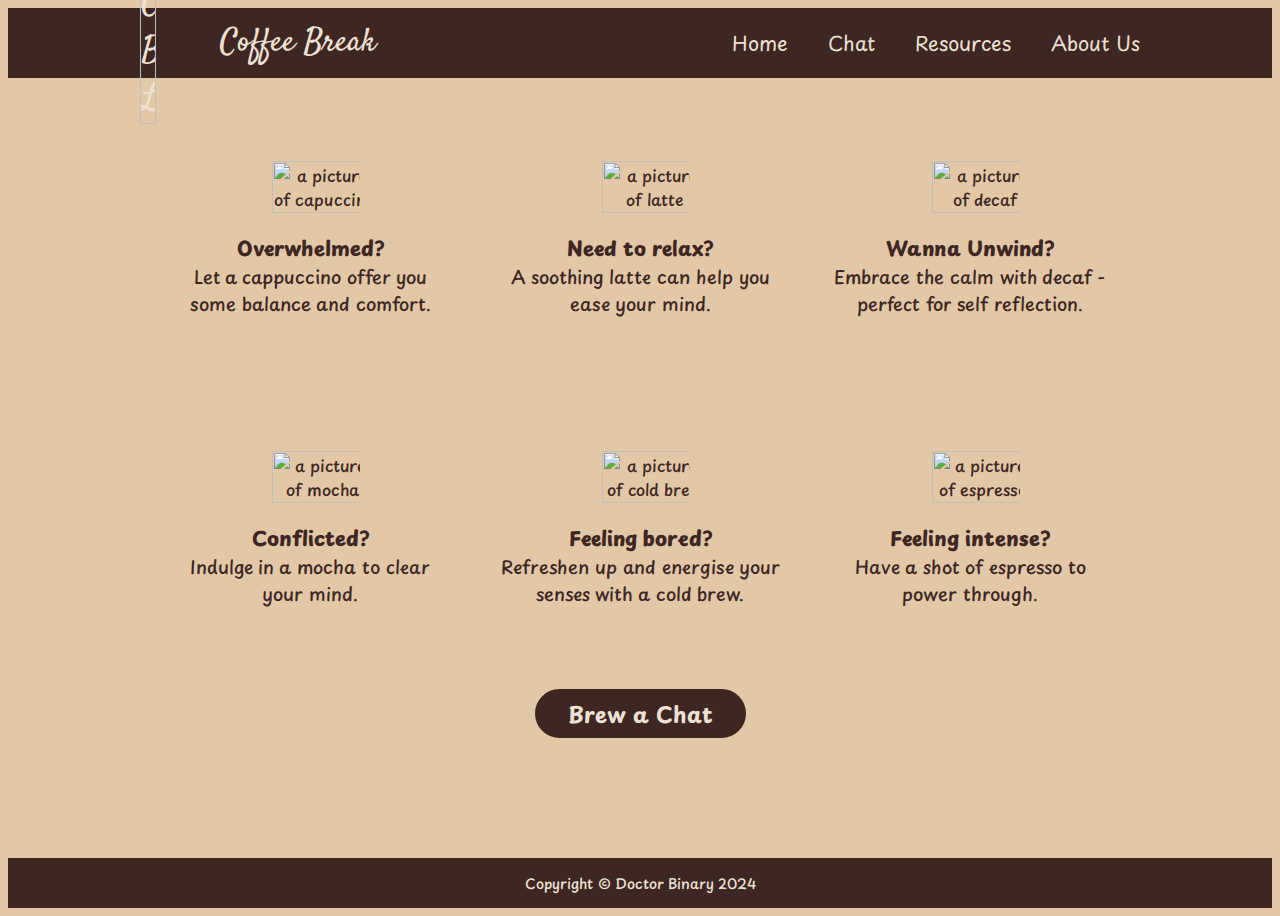
==== index.html @ 6bdd1b34 "Interchange cold brew and espresso" ====
<!<!DOCTYPE html>
<html lang="en">
    <head>
        <meta charset="UTF-8">
        <meta name="viewport" content="width=device-width, initial-scale=1.0">
        <title>Coffee Break</title>
        <link rel="stylesheet" href="style.css">
        <script src="script.js" defer></script>
    </head>

    <body>

        <div class="header-container">
            <div class="header">
                <div class="logo">
                    <a href="https://qnity001.github.io/coffee-break" class="pic">
                        <img src="https://github.com/qnity001/coffee-break/blob/main/coffee/logo1.png?raw=true" alt="Coffee Break Logo">
                        Coffee Break
                    </a>
                </div>
                <div class="menu">
                    <ul>
                        <li><a href="https://qnity001.github.io/coffee-break">Home</a></li>
                        <li><a href="#">Chat</a></li>
                        <li><a href="header/resources.html">Resources</a></li>
                        <li><a href="header/about-us">About Us</a></li>
                    </ul>
                </div>
            </div>
        </div>
        
        <div class="content">
            <div class="coffee">

                <div class="card cappuccino" onmouseover="changeBackground('#D3B58F')" onmouseout="resetBackground()">
                    <div class="box">
                        <img src="https://github.com/qnity001/coffee-break/blob/main/coffee/capuccino.png?raw=true" alt="a picture of capuccino">
                    </div>
                    <div class="caption">Overwhelmed?</div>
                    <div class="subtext">
                        Let a cappuccino offer you some balance and comfort.
                    </div>
                </div>
                
                <div class="card latte" onmouseover="changeBackground('#C5A688')" onmouseout="resetBackground()">
                    <div class="box">
                        <img src="https://github.com/qnity001/coffee-break/blob/main/coffee/latte.png?raw=true" alt="a picture of latte">
                    </div>
                    <div class="caption">Need to relax?</div>
                    <div class="subtext">
                        A soothing latte can help you ease your mind.
                    </div>
                </div>

                <div class="card decaf" onmouseover="changeBackground('#A67B5B')" onmouseout="resetBackground()">
                    <div class="box">
                        <img src="https://github.com/qnity001/coffee-break/blob/main/coffee/decaf.png?raw=true" alt="a picture of decaf">
                    </div>
                    <div class="caption">Wanna Unwind?</div>
                    <div class="subtext">
                        Embrace the calm with decaf - perfect for self reflection.
                    </div>
                </div>

                <div class="card mocha" onmouseover="changeBackground('#6F4E37')" onmouseout="resetBackground()">
                    <div class="box">
                        <img src="https://github.com/qnity001/coffee-break/blob/main/coffee/mocha.png?raw=true`" alt="a picture of mocha">
                    </div>
                    <div class="caption">Conflicted?</div>
                    <div class="subtext">
                        Indulge in a mocha to clear your mind.
                    </div>
                </div>

                <div class="card cold-brew" onmouseover="changeBackground('#4B2E20')" onmouseout="resetBackground()">
                    <div class="box">
                        <img src="https://github.com/qnity001/coffee-break/blob/main/coffee/cold-brew.png?raw=true" alt="a picture of cold brew">
                    </div>
                    <div class="caption">Feeling bored?</div>
                    <div class="subtext">
                        Refreshen up and energise your senses with a cold brew.
                    </div>
                </div>
                
                <div class="card espresso" onmouseover="changeBackground('#3A2C29')" onmouseout="resetBackground()">
                    <div class="box">
                        <img src="https://github.com/qnity001/coffee-break/blob/main/coffee/espresso.png?raw=true" alt="a picture of espresso">
                    </div>
                    <div class="caption">Feeling intense?</div>
                    <div class="subtext">
                        Have a shot of espresso to power through.
                    </div>
                </div>
                    
            </div>
            <button class="brew">Brew a Chat</button>
        </div>

        <div class="footer">
            Copyright &copy Doctor Binary 2024
        </div>
    </body>
---- style.css ----
@import url('https://fonts.googleapis.com/css?family=Playpen+Sans|Satisfy&display=swap');

body {
    display: flex;
    min-height: 100vh;
    flex-direction: column;
    justify-content: center;
    background-color: #E3C8A8;
    transition: background-color 0.6s ease;
    font-family: 'Playpen Sans', 'Times New Roman', Arial;
}

.header-container {
    height: 70px;
}

.header,
.content {
    width: 1000px;
    align-self: center;
}

.header-container,
.footer {
    display: flex;
    justify-content: center;
    align-items: center;
    background: #3E2723;
}

.header {
    display: flex;
    justify-content: space-between;
    align-items: center;
}

.logo {
    display: flex;
    align-items: center;
    gap: 2px;
    font-family: 'Satisfy', Arial;
    font-size: 32px;
    color: #EDE1D4;
    font-weight: 100;
    max-width: 40%;
}

.pic {
    display: flex;
    align-items: center;
}

a {
    color: #EDE1D4;
    text-decoration: none;
    margin: 0;
    padding: 0;
}

.logo img {
    width: 20%;
}

.menu {
    display: flex;
    flex-shrink: 0;
}

.menu a {
    font-size: 20px;
}

ul {
    display: flex;
    flex-shrink: 0;
    align-items: center;
    gap: 40px;
    list-style-type: none;
    margin: 0px;
    padding: 0px;
}

.content {
    height: 500px;
    margin: 100px 0px;
    display: flex;
    align-self: center;
    flex-direction: column;
    align-content: center;
    justify-content: center;
    text-align: center;
    color:#3E2723;
    font-weight: 500;
    gap: 30px;
}

.coffee {
    display: flex;
    flex-wrap: wrap;
    justify-content: center;
    align-items: center;
    gap: 50px;
    transition: color 0.6s ease;
}

.card {
    display: flex;
    flex-direction: column;
    justify-content: center;
    align-items: center;
    max-width: 280px;
    min-height: 240px;
    transition: transform 0.5s ease;
    cursor: pointer;
    position: relative;
    overflow: hidden;
}

.card:hover {
    transition: transform 0.5s ease;
    transform: scale(1.05);
}

.box {
    display:flex;
    justify-content: center;
    align-items: center;
    align-self: center;
    max-width: 100px;
    max-height: 180px;
    margin-bottom: 20px;
    flex-shrink: 0;
}

.box img {
    width: 120%;
    object-fit: fill;
    align-self: center;
    transition: opacity 0.3s ease;
    padding-left: 12px;
}

.mocha img,
.espresso img {
    width: 115%;
}

.caption {
    font-size: 20px;
    font-weight: 800;
}

.subtext {
    font-size: 18px;
    font-weight: 500;
    align-self: center;
}

.brew {
    font-family: 'Playpen Sans';
    box-sizing: border-box;
    border-radius: 40px;
    border: solid 3px;
    border-color: #3E2723;
    flex-shrink: 0;
    font-weight: bold;
    padding: 5px 30px;
    align-self: center;
    font-size: 22px;
    background: #3E2723;
    color: #EDE1D4;
    margin-top: 10px;
    transition: background-color 0.3s;
    
}

.brew:hover {
    cursor: pointer;
    background-color: #E3C8A8;
    color: #3E2723;
}

.footer {
    height: 50px;
    margin-top: auto;
    color: #EDE1D4;
    font-weight: 500;
    font-size: 14px;
}
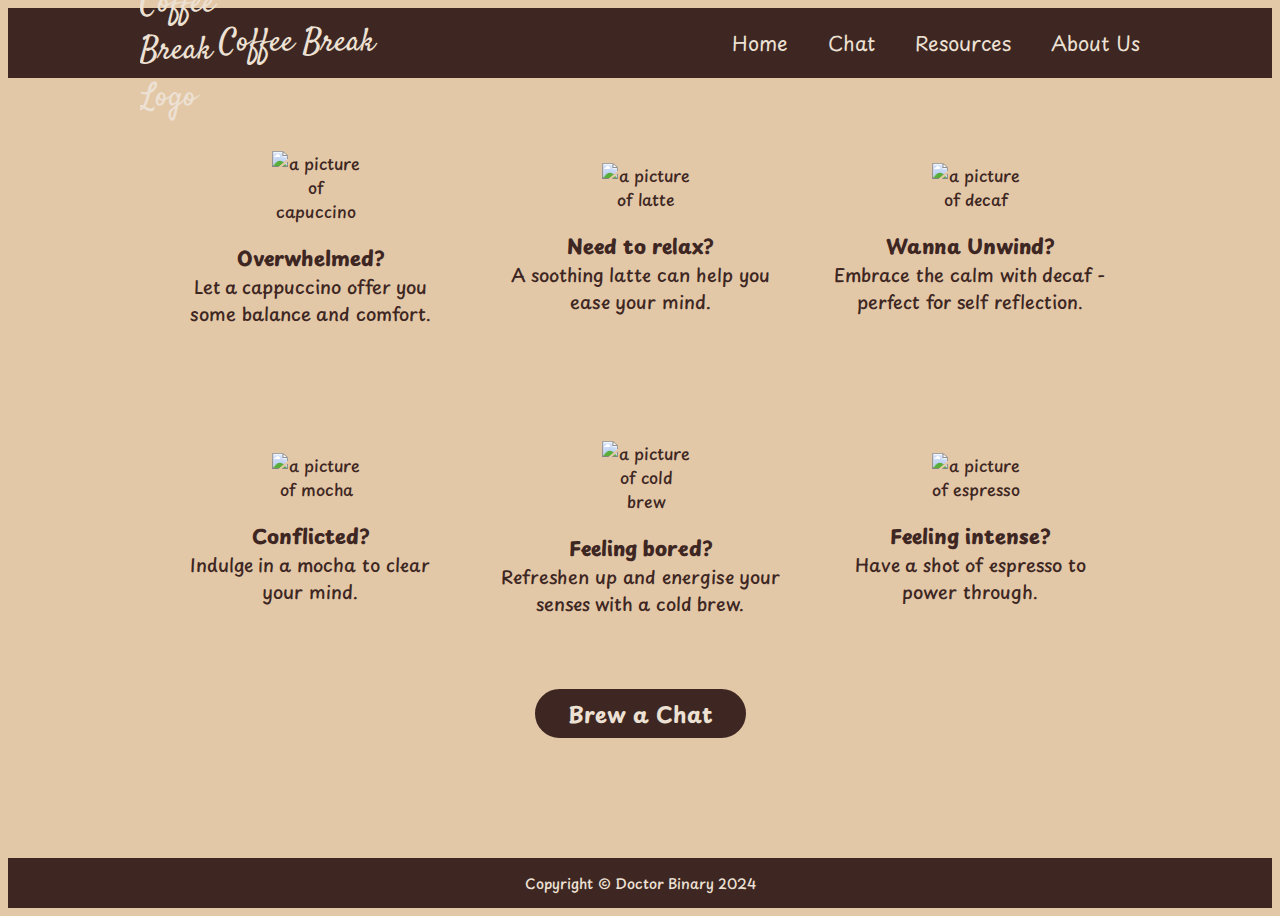
==== commit d731bf88: "Change transition speed for background" ====
--- a/index.html
+++ b/index.html
@@ -1,4 +1,4 @@
-<!<!DOCTYPE html>
+<!DOCTYPE html>
 <html lang="en">
     <head>
         <meta charset="UTF-8">
--- a/style.css
+++ b/style.css
@@ -6,7 +6,7 @@
     flex-direction: column;
     justify-content: center;
     background-color: #E3C8A8;
-    transition: background-color 0.6s ease;
+    transition: background-color 1s ease;
     font-family: 'Playpen Sans', 'Times New Roman', Arial;
 }
 
@@ -100,7 +100,7 @@
     justify-content: center;
     align-items: center;
     gap: 50px;
-    transition: color 0.6s ease;
+    transition: color 1s ease;
 }
 
 .card {
@@ -110,14 +110,14 @@
     align-items: center;
     max-width: 280px;
     min-height: 240px;
-    transition: transform 0.5s ease;
+    transition: transform 0.8s ease;
     cursor: pointer;
     position: relative;
     overflow: hidden;
 }
 
 .card:hover {
-    transition: transform 0.5s ease;
+    transition: transform 0.8s ease;
     transform: scale(1.05);
 }
 
@@ -136,7 +136,6 @@
     width: 120%;
     object-fit: fill;
     align-self: center;
-    transition: opacity 0.3s ease;
     padding-left: 12px;
 }
 
@@ -171,7 +170,6 @@
     color: #EDE1D4;
     margin-top: 10px;
     transition: background-color 0.3s;
-    
 }
 
 .brew:hover {
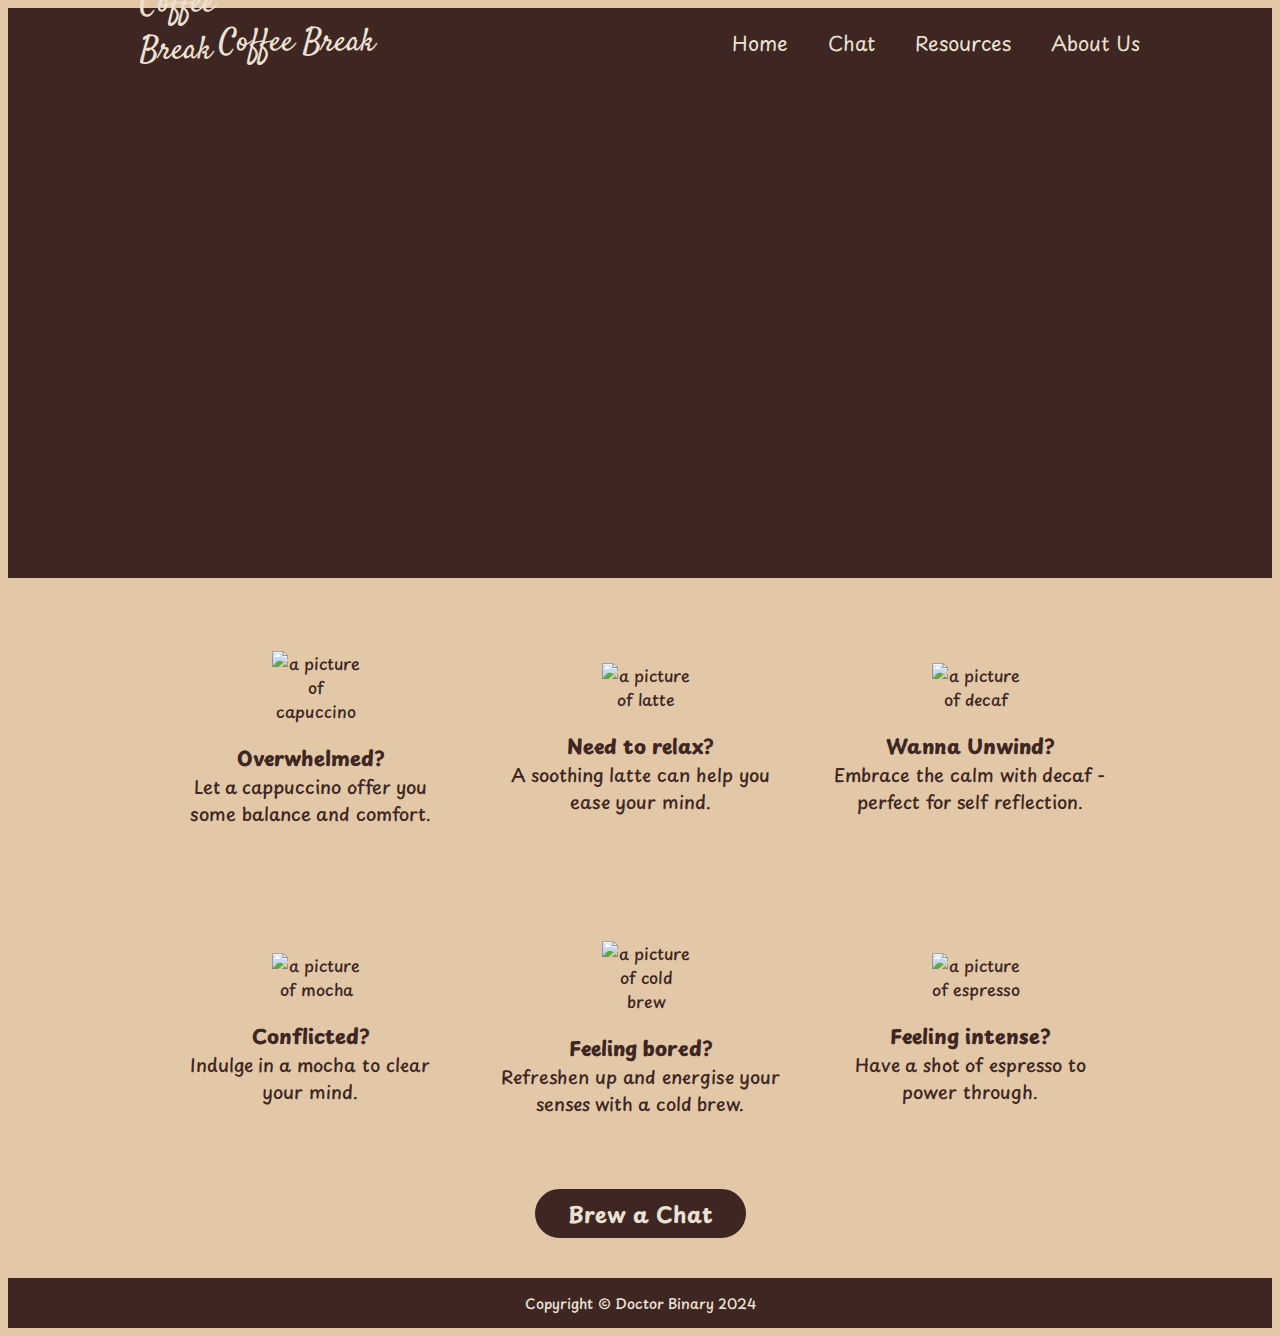
==== commit 26fa0fc1: "Add space for mascot" ====
--- a/index.html
+++ b/index.html
@@ -22,13 +22,17 @@
                     <ul>
                         <li><a href="https://qnity001.github.io/coffee-break">Home</a></li>
                         <li><a href="#">Chat</a></li>
-                        <li><a href="header/resources.html">Resources</a></li>
-                        <li><a href="header/about-us">About Us</a></li>
+                        <li><a href="https://qnity001.github.io/coffee-break/resources/index.html">Resources</a></li>
+                        <li><a href="https://qnity001.github.io/coffee-break/about/about.html">About Us</a></li>
                     </ul>
                 </div>
             </div>
         </div>
         
+        <div class="mascot-container">
+            
+        </div>
+
         <div class="content">
             <div class="coffee">
 
--- a/style.css
+++ b/style.css
@@ -80,6 +80,14 @@
     padding: 0px;
 }
 
+.mascot-container {
+    height: 500px;
+    background-color: #3E2723;
+    display: flex;
+    justify-content: center;
+    align-items: center;
+}
+
 .content {
     height: 500px;
     margin: 100px 0px;
@@ -110,10 +118,6 @@
     align-items: center;
     max-width: 280px;
     min-height: 240px;
-    transition: transform 0.8s ease;
-    cursor: pointer;
-    position: relative;
-    overflow: hidden;
 }
 
 .card:hover {
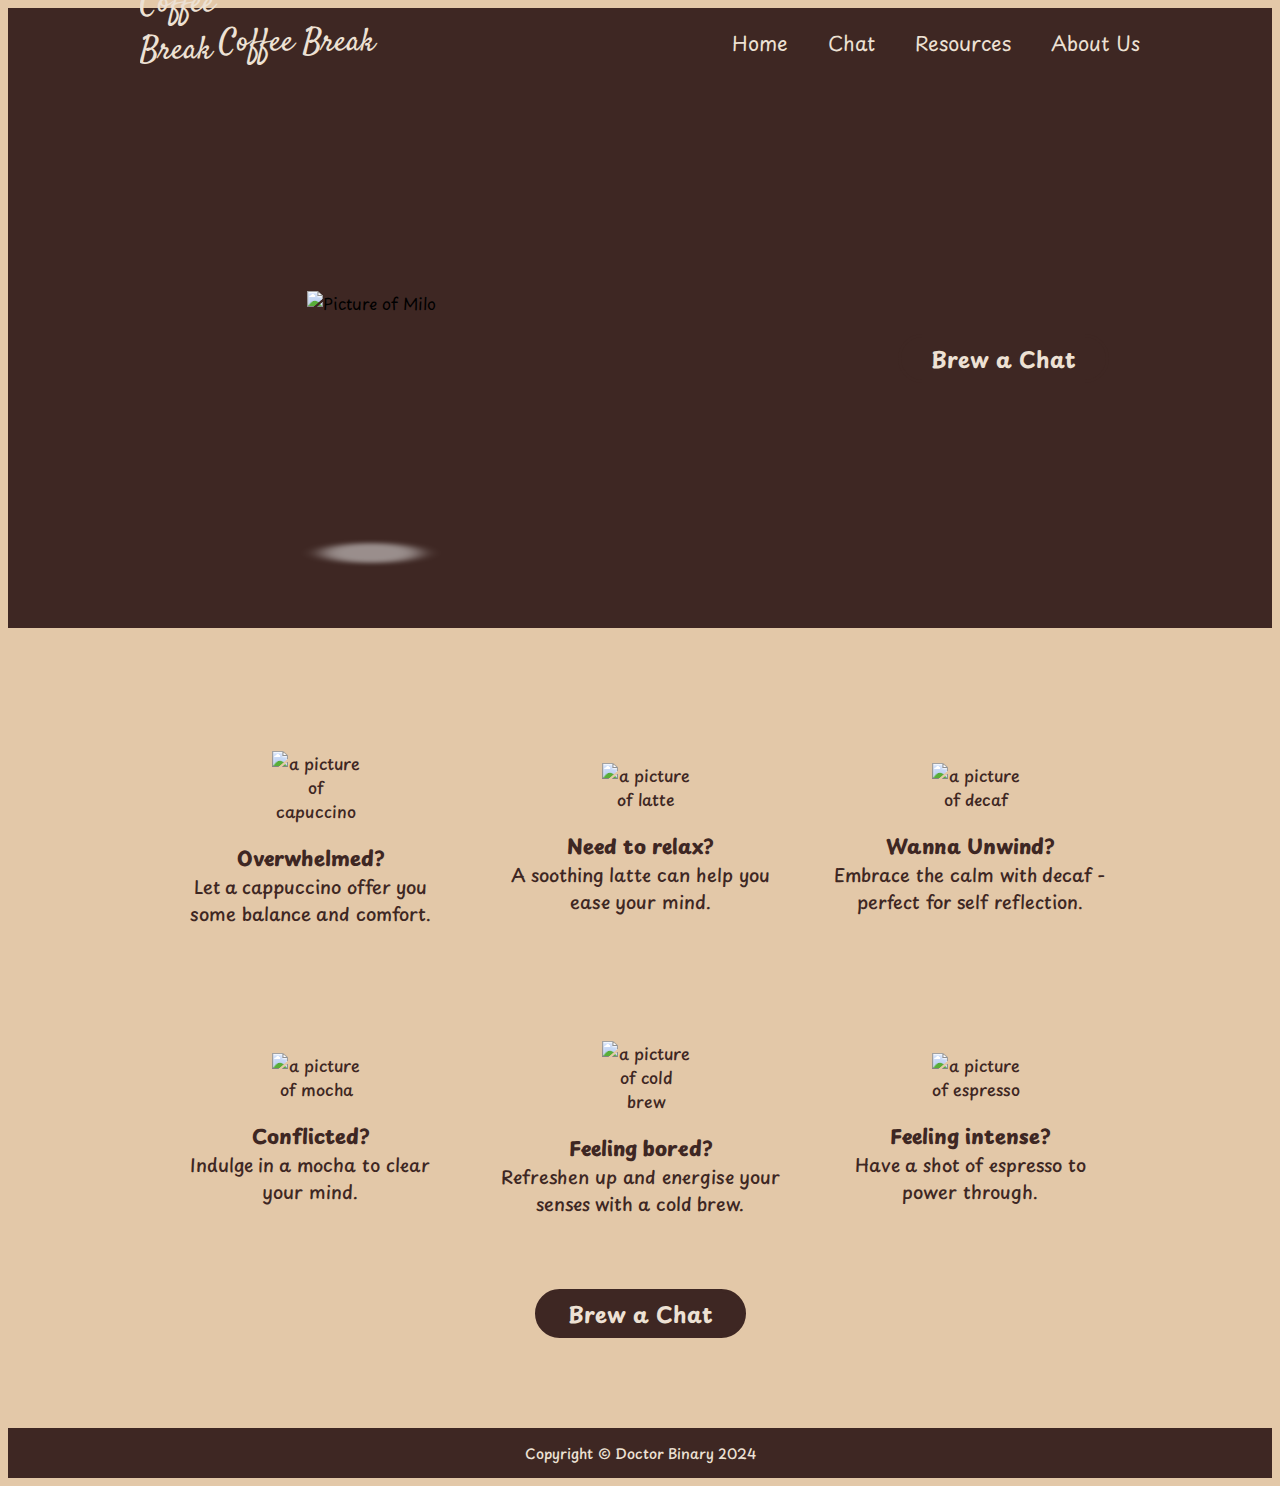
==== commit f302ccf4: "Add a floating mascot" ====
--- a/index.html
+++ b/index.html
@@ -30,7 +30,18 @@
         </div>
         
         <div class="mascot-container">
-            
+            <div class="yes-container">
+                <div class="mascot">
+                    <img src="coffee/Mascot.png" alt="Picture of Milo" loading="lazy">
+                </div>
+                <div class="shadow"></div>
+            </div>
+            <div class="yes-text">
+                <div class="mascot-text">
+                    
+                </div>
+                <button class="mascot-button brew">Brew a Chat</button>
+            </div>
         </div>
 
         <div class="content">
--- a/style.css
+++ b/style.css
@@ -81,16 +81,79 @@
 }
 
 .mascot-container {
-    height: 500px;
+    height: 550px;
     background-color: #3E2723;
     display: flex;
-    justify-content: center;
-    align-items: center;
-}
+    justify-content: space-around;
+    align-items: center;
+}
+
+.yes-container {
+    display: flex;
+    flex-direction: column;
+    justify-content: center;
+    align-items: center;
+    flex-shrink: 0;
+}
+
+.mascot {
+    display: flex;
+    justify-content: center;
+    align-items: center;
+    width: 400px;
+    height: 400px;
+    flex-shrink: 0;
+}
+
+.mascot img {
+    max-width: 400px;
+    height: auto;
+    object-fit: cover;
+}
+
+/* Animation for mascot */
+
+.mascot {
+    -webkit-animation: action 2.5s infinite alternate;
+    animation: action 2.5s infinite alternate;
+}
+
+@-webkit-keyframes action {
+    0% {
+        transform: translateY(-10px);
+    }
+
+    100% {
+        transform: translateY(40px);
+    }
+}
+
+@keyframes action {
+    0% {
+        transform: translateY(-10px);
+    }
+    100% {
+        transform: translateY(40px);
+    }
+}
+
+/* Creating a shadow */
+
+.shadow {
+    border-radius: 50%;
+    width: 100px;
+    height: 100px;
+    background: whitesmoke;
+    opacity: 0.5;
+    -webkit-filter: blur(10px);
+    -webkit-transform: scale(1, 0.2);
+}
+
+
 
 .content {
     height: 500px;
-    margin: 100px 0px;
+    margin: 150px 0px;
     display: flex;
     align-self: center;
     flex-direction: column;
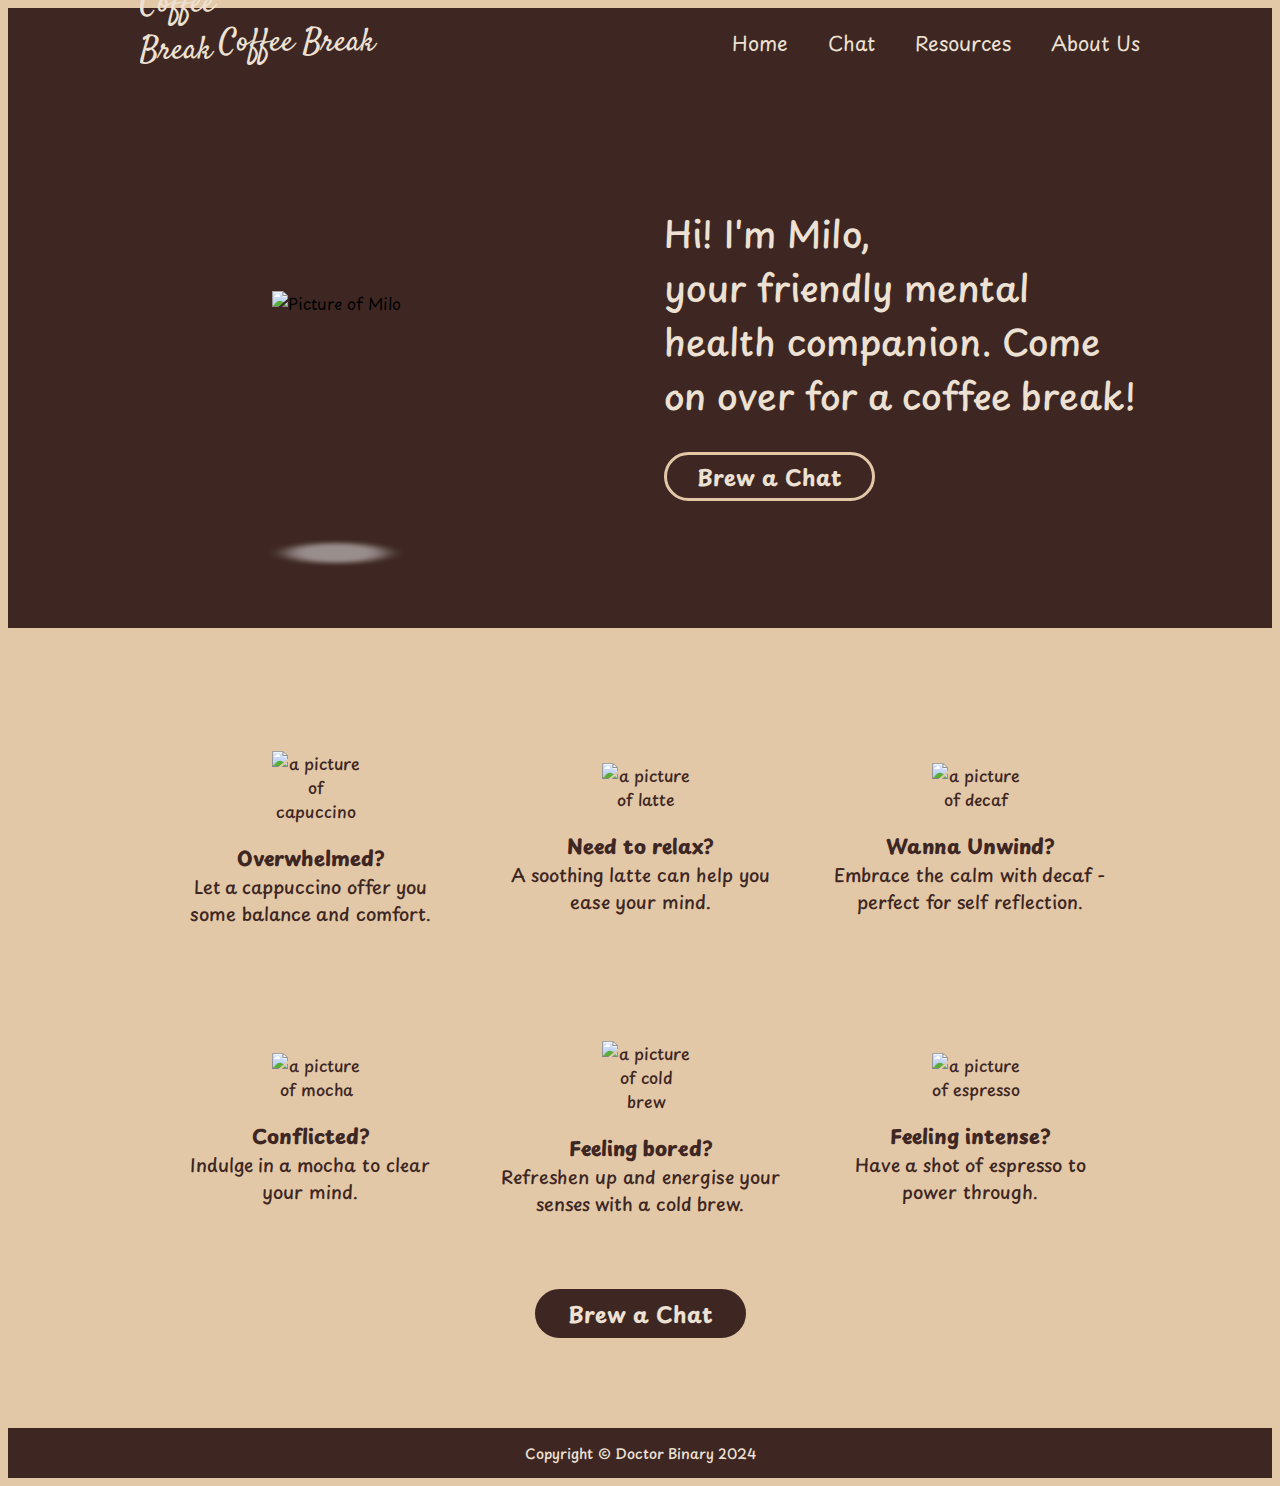
==== commit 4d25223a: "Add text for the mascot's landing page" ====
--- a/index.html
+++ b/index.html
@@ -32,13 +32,14 @@
         <div class="mascot-container">
             <div class="yes-container">
                 <div class="mascot">
-                    <img src="coffee/Mascot.png" alt="Picture of Milo" loading="lazy">
+                    <img src="https://github.com/qnity001/coffee-break/blob/main/coffee/Mascot.png?raw=true" alt="Picture of Milo" loading="lazy">
                 </div>
                 <div class="shadow"></div>
             </div>
             <div class="yes-text">
                 <div class="mascot-text">
-                    
+                    <div>Hi! I'm Milo,</div>
+                    <div> your friendly mental health companion. Come on over for a coffee break!</div>
                 </div>
                 <button class="mascot-button brew">Brew a Chat</button>
             </div>
--- a/style.css
+++ b/style.css
@@ -84,7 +84,7 @@
     height: 550px;
     background-color: #3E2723;
     display: flex;
-    justify-content: space-around;
+    justify-content: space-evenly;
     align-items: center;
 }
 
@@ -149,7 +149,14 @@
     -webkit-transform: scale(1, 0.2);
 }
 
-
+.mascot-text {
+    display: flex;
+    flex-direction: column;
+    width: 480px;
+    font-size: 36px;
+    color: #EDE1D4;
+    font-weight: 500;
+}
 
 .content {
     height: 500px;
@@ -239,6 +246,14 @@
     transition: background-color 0.3s;
 }
 
+.mascot-button {
+    cursor: pointer;
+    border-color:#E3C8A8;
+    background-color: #3E2723;
+    color: #EDE1D4;
+    margin-top: 30px;
+}
+
 .brew:hover {
     cursor: pointer;
     background-color: #E3C8A8;
